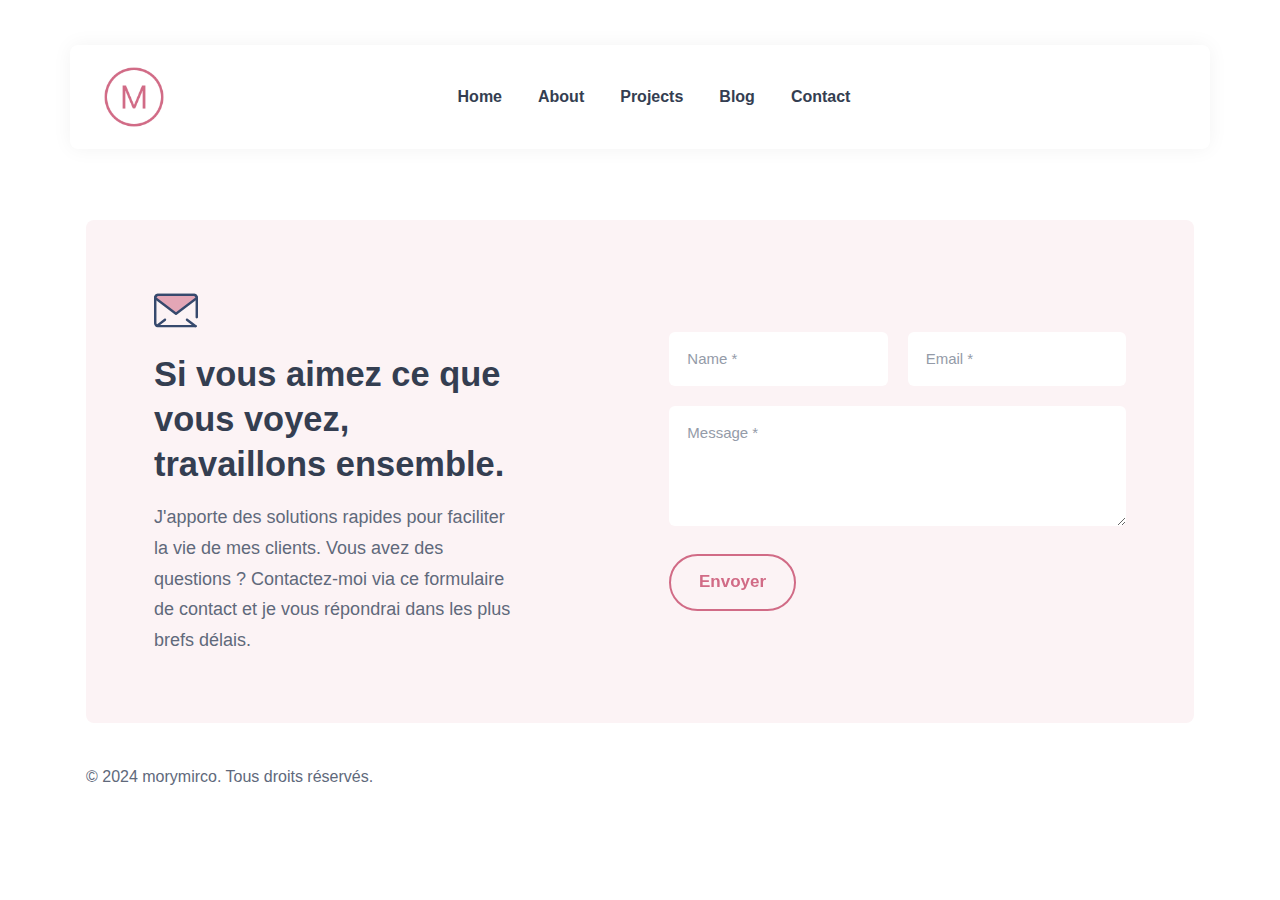
==== contact.html @ d6adb814 "ajout des pages" ====
<!DOCTYPE html>
<html lang="en">
  <head>
    <meta charset="UTF-8" />
    <meta name="viewport" content="width=device-width, initial-scale=1.0" />
    <title>Document</title>
    <link rel="stylesheet" href="assets/css/style.css" />
  </head>
  <body>
    <header class="header" data-header>
      <div class="container">
        <a href="#" class="logo">
          <img
            src="./assets/images/logo.png"
            width="64"
            height="24"
            alt="le logo M"
          />
        </a>

        <nav class="navbar" data-navbar>
          <ul class="navbar-list">
            <li>
              <a href="#" class="navbar-link">Home</a>
            </li>

            <li>
              <a href="index.html" class="navbar-link">About</a>
            </li>

            <li>
              <a href="projects.html" class="navbar-link">Projects</a>
            </li>

            <li>
              <a href="#" class="navbar-link">Blog</a>
            </li>

            <li>
              <a href="contact.html" class="navbar-link">Contact</a>
            </li>
          </ul>

          <ul class="social-list">
            <li>
              <a href="#" class="social-link">
                <ion-icon name="logo-facebook"></ion-icon>
              </a>
            </li>

            <li>
              <a href="#" class="social-link">
                <ion-icon name="logo-github"></ion-icon>
              </a>
            </li>

            <li>
              <a href="#" class="social-link">
                <ion-icon name="logo-instagram"></ion-icon>
              </a>
            </li>

            <li>
              <a href="#" class="social-link">
                <ion-icon name="logo-youtube"></ion-icon>
              </a>
            </li>
          </ul>
        </nav>

        <div class="overlay" data-nav-toggler data-overlay></div>
      </div>
    </header>
    <div class="sizebox"></div>
    <main>
      <section class="section contact" aria-label="contact" id="contact">
        <div class="container">
          <div class="contact-card">
            <div class="contact-content" data-reveal="left">
              <div class="card-icon">
                <img
                  src="./assets/images/icon-5.svg"
                  width="44"
                  height="44"
                  loading="lazy"
                  alt="envelop icon"
                />
              </div>

              <h2 class="h2 section-title">
                Si vous aimez ce que vous voyez, travaillons ensemble.
              </h2>

              <p class="section-text">
                J'apporte des solutions rapides pour faciliter la vie de mes
                clients. Vous avez des questions ? Contactez-moi via ce
                formulaire de contact et je vous répondrai dans les plus brefs
                délais.
              </p>
            </div>

            <form action="" class="contact-form" data-reveal="right">
              <div class="input-wrapper">
                <input
                  type="text"
                  name="name"
                  placeholder="Name *"
                  required
                  class="input-field"
                />

                <input
                  type="email"
                  name="email_address"
                  placeholder="Email *"
                  required
                  class="input-field"
                />
              </div>

              <textarea
                name="message"
                placeholder="Message *"
                required
                class="input-field"
              ></textarea>

              <button type="submit" class="btn btn-secondary">Envoyer</button>
            </form>
          </div>
        </div>
      </section>
    </main>

    <footer class="footer">
      <div class="container">
        <p class="copyright">© 2024 morymirco. Tous droits réservés.</p>

        <ul class="social-list">
          <li>
            <a href="#" class="social-link">
              <ion-icon name="logo-twitter"></ion-icon>
            </a>
          </li>

          <li>
            <a href="#" class="social-link">
              <ion-icon name="logo-facebook"></ion-icon>
            </a>
          </li>

          <li>
            <a href="#" class="social-link">
              <ion-icon name="logo-dribbble"></ion-icon>
            </a>
          </li>

          <li>
            <a href="#" class="social-link">
              <ion-icon name="logo-instagram"></ion-icon>
            </a>
          </li>

          <li>
            <a href="#" class="social-link">
              <ion-icon name="logo-youtube"></ion-icon>
            </a>
          </li>
        </ul>
      </div>
    </footer>
  </body>
</html>
---- assets/css/style.css ----
:root {
  /**
   * colors
   */

  --white: hsla(0, 0%, 100%, 1);
  --white_a8: hsla(0, 0%, 100%, 0.08);
  --white_a12: hsla(0, 0%, 100%, 0.12);
  --cultured: hsla(220, 20%, 97%, 1);
  --snow: hsla(345, 57%, 97%, 1);
  --manatee: hsla(219, 10%, 62%, 1);
  --black-coral: hsla(220, 12%, 43%, 1);
  --cadet-blue-crayola_a20: hsla(222, 23%, 71%, 0.2);
  --cinnamon-satin: hsla(344, 53%, 62%, 1);
  --raisin-black: hsla(216, 14%, 14%, 1);
  --raisin-black_a6: hsla(216, 14%, 14%, 0.06);
  --gunmetal: hsla(214, 15%, 21%, 1);
  --charcoal: hsla(219, 22%, 26%, 1);

  /**
   * typography
   */

  --ff-manrope: "Manrope", sans-serif;

  --fs-1: calc(2.7rem + 1.38vw);
  --fs-2: calc(2.6rem + 0.66vw);
  --fs-3: calc(2.6rem + 0.24vw);
  --fs-4: 1.9rem;
  --fs-5: 1.8rem;
  --fs-6: 1.7rem;
  --fs-7: 1.5rem;
  --fs-8: 1.4rem;

  --fw-700: 700;

  /**
   * spacing
   */

  --section-padding: 90px;

  /**
   * box shadow
   */

  --shadow-1: 0 0 20px hsla(216, 14%, 14%, 0.05);
  --shadow-2: 0 4px 28px hsla(216, 14%, 14%, 0.07);

  /**
   * border radius
   */

  --radius-circle: 50%;
  --radius-pill: 100px;
  --radius-8: 8px;
  --radius-6: 6px;

  /**
   * transition
   */

  --transition-1: 0.25s ease;
  --transition-2: 0.5s ease;
  --transition-3: 0.3s ease-in-out;
}

/*-----------------------------------*\
  #RESET
\*-----------------------------------*/

*,
*::before,
*::after {
  margin: 0;
  padding: 0;
  box-sizing: border-box;
}

li {
  list-style: none;
}

a,
img,
span,
button,
ion-icon {
  display: block;
}

a {
  color: inherit;
  text-decoration: none;
}

img {
  height: auto;
}

input,
button,
textarea {
  background: none;
  border: none;
  font: inherit;
}

input,
textarea {
  width: 100%;
}

button {
  cursor: pointer;
}

ion-icon {
  pointer-events: none;
}

html {
  font-family: var(--ff-manrope);
  font-size: 10px;
  scroll-behavior: smooth;
}

body {
  background-color: var(--white);
  color: var(--black-coral);
  font-size: 1.6rem;
  line-height: 1.7;
}

body.nav-active {
  overflow: hidden;
}

::-webkit-scrollbar {
  width: 10px;
}

::-webkit-scrollbar-track {
  background-color: hsl(0, 0%, 98%);
}

::-webkit-scrollbar-thumb {
  background-color: hsl(0, 0%, 80%);
}

::-webkit-scrollbar-thumb:hover {
  background-color: hsl(0, 0%, 70%);
}

/*-----------------------------------*\
  #REUSED STYLE
\*-----------------------------------*/

.container {
  padding-inline: 16px;
}

.social-list {
  display: flex;
  align-items: center;
  gap: 12px;
}

.social-link {
  font-size: 2rem;
  transition: var(--transition-1);
}

.social-link:is(:hover, :focus-visible) {
  transform: translateY(-3px);
}

.section {
  padding-block: var(--section-padding);
}

.w-100 {
  width: 100%;
  /* background-size: cover; */
  object-fit: contain;
}

.h1,
.h2,
.h3,
.h4 {
  color: var(--charcoal);
  line-height: 1.3;
}

.h1 {
  font-size: var(--fs-1);
}

.h2 {
  font-size: var(--fs-2);
}

.h3 {
  font-size: var(--fs-3);
}

.h4 {
  font-size: var(--fs-4);
}

.btn {
  color: var(--cinnamon-satin);
  font-size: var(--fs-6);
  font-weight: var(--fw-700);
  border: 2px solid var(--cinnamon-satin);
  max-width: max-content;
  padding: 12px 28px;
  border-radius: var(--radius-pill);
  transition: var(--transition-1);
  will-change: transform;
}

.btn:is(:hover, :focus-visible) {
  transform: translateY(-4px);
}

.btn-primary,
.btn-secondary:is(:hover, :focus-visible) {
  background-color: var(--cinnamon-satin);
  color: var(--white);
}

.section-text {
  font-size: var(--fs-5);
}

.section-title {
  margin-block-end: 16px;
}

.grid-list {
  display: grid;
  gap: 30px;
}

/*-----------------------------------*\
  #HEADER
\*-----------------------------------*/

.header {
  position: absolute;
  top: 0;
  left: 0;
  background-color: var(--white);
  width: 100%;
  padding-block: 20px;
  box-shadow: var(--shadow-1);
  z-index: 4;
}

.header.active {
  position: fixed;
  animation: slideIn 0.5s ease forwards;
}

.header .container {
  display: flex;
  justify-content: space-between;
  align-items: center;
}

.nav-open-btn {
  font-size: 3.5rem;
  color: var(--gunmetal);
}

.navbar {
  position: fixed;
  top: 0;
  left: -300px;
  background-color: var(--raisin-black);
  color: var(--white);
  max-width: 300px;
  width: 100%;
  height: 100vh;
  padding: 30px;
  padding-block-end: 40px;
  display: flex;
  flex-direction: column;
  gap: 30px;
  z-index: 2;
  visibility: hidden;
  transition: var(--transition-3);
}

.navbar.active {
  visibility: visible;
  transform: translateX(300px);
}

.navbar-top {
  display: flex;
  justify-content: space-between;
  align-items: center;
}

.nav-close-btn {
  background-color: var(--white_a8);
  color: var(--white);
  font-size: 2rem;
  padding: 6px;
  border-radius: var(--radius-circle);
  transition: var(--transition-1);
}

.nav-close-btn ion-icon {
  --ionicon-stroke-width: 50px;
}

.nav-close-btn:is(:hover, :focus-visible) {
  background-color: var(--white_a12);
}

.navbar-list {
  margin-block-end: auto;
}

.navbar-link {
  font-weight: var(--fw-700);
  padding-block: 6px;
}

.contact-link {
  transition: var(--transition-1);
}

.contact-link:is(:hover, :focus-visible) {
  color: var(--cinnamon-satin);
}

.overlay {
  position: fixed;
  top: 0;
  left: 0;
  width: 100%;
  height: 100vh;
  background-color: var(--raisin-black);
  pointer-events: none;
  opacity: 0;
  transition: var(--transition-1);
}

.overlay.active {
  pointer-events: all;
  opacity: 0.8;
}

/*-----------------------------------*\
  #HERO
\*-----------------------------------*/

.hero {
  padding-block-start: calc(var(--section-padding) + 50px);
  background-color: var(--cultured);
}

.hero .container {
  display: grid;
  gap: 50px;
}

.hero-banner {
  position: relative;
  max-width: max-content;
  margin-inline: auto;
}

.hero-banner .w-100 {
  mask-image: url("../images/Blob.svg");
  -webkit-mask-image: url("../images/Blog.svg");
  mask-repeat: no-repeat;
  -webkit-mask-repeat: no-repeat;
  mask-position: center;
  -webkit-mask-position: center;
  mask-size: auto;
  -webkit-mask-size: auto;
}

.hero .shape {
  position: absolute;
  bottom: 10%;
  right: 2%;
  filter: drop-shadow(var(--shadow-2));
}

.hero-content {
  text-align: center;
}

.hero .section-text {
  margin-block: 24px 36px;
}

.btn-wrapper {
  display: flex;
  flex-wrap: wrap;
  justify-content: center;
  align-items: center;
  gap: 12px;
}

/*-----------------------------------*\
  #ABOUT
\*-----------------------------------*/

.about .wrapper {
  display: grid;
  gap: 50px;
  margin-block-end: 70px;
}

.progress-list .label-wrapper {
  display: flex;
  justify-content: space-between;
  align-items: center;
  margin-block-end: 4px;
}

.progress-item:not(:last-child) {
  margin-block-end: 16px;
}

.progress {
  background-color: var(--raisin-black_a6);
  height: 6px;
  width: 100%;
  border-radius: var(--radius-pill);
  overflow: hidden;
}

.progress-fill {
  height: inherit;
}

.about-card {
  text-align: center;
}

.about-card .card-icon {
  max-width: max-content;
  margin-inline: auto;
}

.about-card .card-title {
  margin-block: 16px 10px;
}

/*-----------------------------------*\
  #PROJECTS
\*-----------------------------------*/

.project {
  border-block: 1px solid var(--cadet-blue-crayola_a20);
}

.project .title-wrapper {
  margin-block-end: 40px;
}

.project .btn {
  margin-block-start: 24px;
}

.project .grid-list {
  gap: 40px;
}

.project-card {
  --padding: 24px;

  display: flex;
  flex-direction: column;
  gap: var(--padding);
  border-radius: var(--radius-8);
  overflow: hidden;
}

.project-card-1,
.project-card-2,
:is(.project-card-3, .project-card-4) .card-content {
  padding: var(--padding);
}

.project-card-1 {
  padding-block-end: 0;
}

.project :is(.project-card-3, .project-card-4) {
  gap: 0;
}

.project-card .card-tag {
  font-size: var(--fs-8);
  font-weight: var(--fw-700);
  text-transform: uppercase;
}

.project-card .card-title {
  margin-block: 16px;
}

.project-card .card-text {
  margin-block-end: 20px;
}

.project-card .btn-text {
  display: flex;
  align-items: center;
  gap: 5px;
  font-weight: var(--fw-700);
  transition: var(--transition-1);
}

.project-card .btn-text:is(:hover, :focus-visible) {
  gap: 10px;
}

/*-----------------------------------*\
  #CONTACT
\*-----------------------------------*/

.contact {
  padding-block-end: 0;
}

.contact-card {
  background-color: var(--snow);
  padding: 32px;
  border-radius: var(--radius-8);
  display: grid;
  gap: 40px;
}

.contact .section-title {
  margin-block-start: 20px;
}

.input-field {
  background-color: var(--white);
  color: var(--black-coral);
  font-size: var(--fs-7);
  padding: 14px 18px;
  border-radius: var(--radius-6);
  outline: none;
  margin-block-end: 20px;
}

.input-field::placeholder {
  color: var(--manatee);
}

textarea.input-field {
  min-height: 120px;
  height: 120px;
  max-height: 240px;
  resize: vertical;
}

/*-----------------------------------*\
  #FOOTER
\*-----------------------------------*/

.footer {
  padding-block: 40px;
}

.copyright {
  margin-block-end: 12px;
}

.footer .social-link {
  color: var(--charcoal);
}

/*-----------------------------------*\
  #MEDIA QUERIES
\*-----------------------------------*/

/**
 * responsive for large than 575px screen
 */

@media (min-width: 575px) {
  /**
   * REUSED STYLE
   */

  .container {
    max-width: 540px;
    width: 100%;
    margin-inline: auto;
  }

  /**
   * PROJECT
   */

  .project-card {
    --padding: 68px;
  }

  /**
   * CONTACT
   */

  .contact-card {
    padding: 68px;
  }
}

/**
 * responsive for large than 768px screen
 */

@media (min-width: 768px) {
  /**
   * REUSED STYLE
   */

  .container {
    max-width: 720px;
  }

  .section-text {
    --fs-5: 2rem;
  }

  /**
   * ABOUT
   */

  .about .grid-list {
    grid-template-columns: 1fr 1fr;
  }

  /**
   * PROJECT
   */

  .project .title-wrapper {
    display: flex;
    justify-content: space-between;
    align-items: center;
    gap: 30px;
  }

  .project .btn {
    min-width: max-content;
  }

  /**
   * CONTACT
   */

  .contact .section-text {
    --fs-5: 1.8rem;
  }

  .input-wrapper {
    display: flex;
    align-items: center;
    gap: 20px;
  }

  /**
   * FOOTER
   */

  .footer .container {
    display: flex;
    justify-content: space-between;
    align-items: center;
  }

  .copyright {
    margin-block-end: 0;
  }
}

/**
 * responsive for large than 992px screen
 */

@media (min-width: 992px) {
  /**
   * CUSTOM PROPERTY
   */

  :root {
    /**
     * spacing
     */

    --section-padding: 120px;
  }

  /**
   * REUSED STYLE
   */

  .container {
    max-width: 960px;
  }

  /**
   * HEADER
   */

  .nav-open-btn,
  .navbar-top,
  .navbar .wrapper,
  .overlay {
    display: none;
  }

  .navbar,
  .navbar.active {
    all: unset;
    display: flex;
    flex-grow: 1;
  }

  .navbar-list {
    display: flex;
    gap: 36px;
    margin-inline: auto;
  }

  .navbar-link {
    color: var(--charcoal);
    transition: var(--transition-1);
  }

  .navbar-link:is(:hover, :focus-visible) {
    color: var(--cinnamon-satin);
  }

  .navbar .social-link {
    color: var(--charcoal);
    font-size: 1.8rem;
  }

  .header {
    top: 45px;
    max-width: 960px;
    left: 50%;
    transform: translateX(-50%);
    padding-inline: 16px;
    border-radius: var(--radius-8);
  }

  .header.active {
    top: 0;
    left: 0;
    max-width: unset;
    border-radius: 0;
  }

  /**
   * HERO
   */

  .hero {
    padding-block-start: calc(var(--section-padding) + 80px);
  }

  .hero .container {
    grid-template-columns: 0.8fr 1fr;
    align-items: center;
    gap: 100px;
  }

  .hero-content {
    text-align: left;
  }

  .hero .btn-wrapper {
    justify-content: flex-start;
  }

  /**
   * ABOUT
   */

  .about .wrapper {
    grid-template-columns: 1fr 1fr;
    align-items: center;
  }

  .about .grid-list {
    grid-template-columns: repeat(4, 1fr);
  }

  /**
   * PROJECT
   */

  .project .grid-list {
    grid-template-columns: 1fr 1fr;
    row-gap: 50px;
  }

  .project .grid-list > li:nth-child(-n + 2) {
    grid-column: 1 / 3;
  }

  .project-card-1,
  .project-card-2 {
    flex-direction: row;
    align-items: flex-end;
  }

  :is(.project-card-1, .project-card-2) .card-content {
    width: 33.33%;
  }

  :is(.project-card-1, .project-card-2) .card-banner {
    width: 66.66%;
  }

  .project-card-1 .card-content {
    padding-block-end: var(--padding);
  }

  .project-card-2 .card-content {
    order: 1;
  }

  /**
   * CONTACT
   */

  .contact-card {
    grid-template-columns: 0.8fr 1fr;
    align-items: center;
    gap: 90px;
  }
}

/**
 * responsive for large than 1200px screen
 */

@media (min-width: 1200px) {
  /**
   * REUSED STYLE
   */

  .container,
  .header {
    max-width: 1140px;
  }

  /**
   * ABOUT
   */

  .about .grid-list {
    gap: 50px;
  }

  /**
   * CONTACT
   */

  .contact-card {
    gap: 150px;
  }
}

/**
 * responsive for large than 1400px screen
 */

@media (min-width: 1400px) {
  /**
   * REUSED STYLE
   */

  .container,
  .header {
    max-width: 1320px;
  }

  /**
   * HERO
   */

  .hero .container {
    grid-template-columns: 1fr 0.8fr;
  }

  .hero .section-text {
    --fs-5: 2.4rem;
  }

  /**
   * ABOUT
   */

  .about .wrapper {
    gap: 100px;
  }

  .about .grid-list {
    gap: 60px;
  }
}
.sizebox {
  height: 100px;
  /* margin-top: 100px; */
}
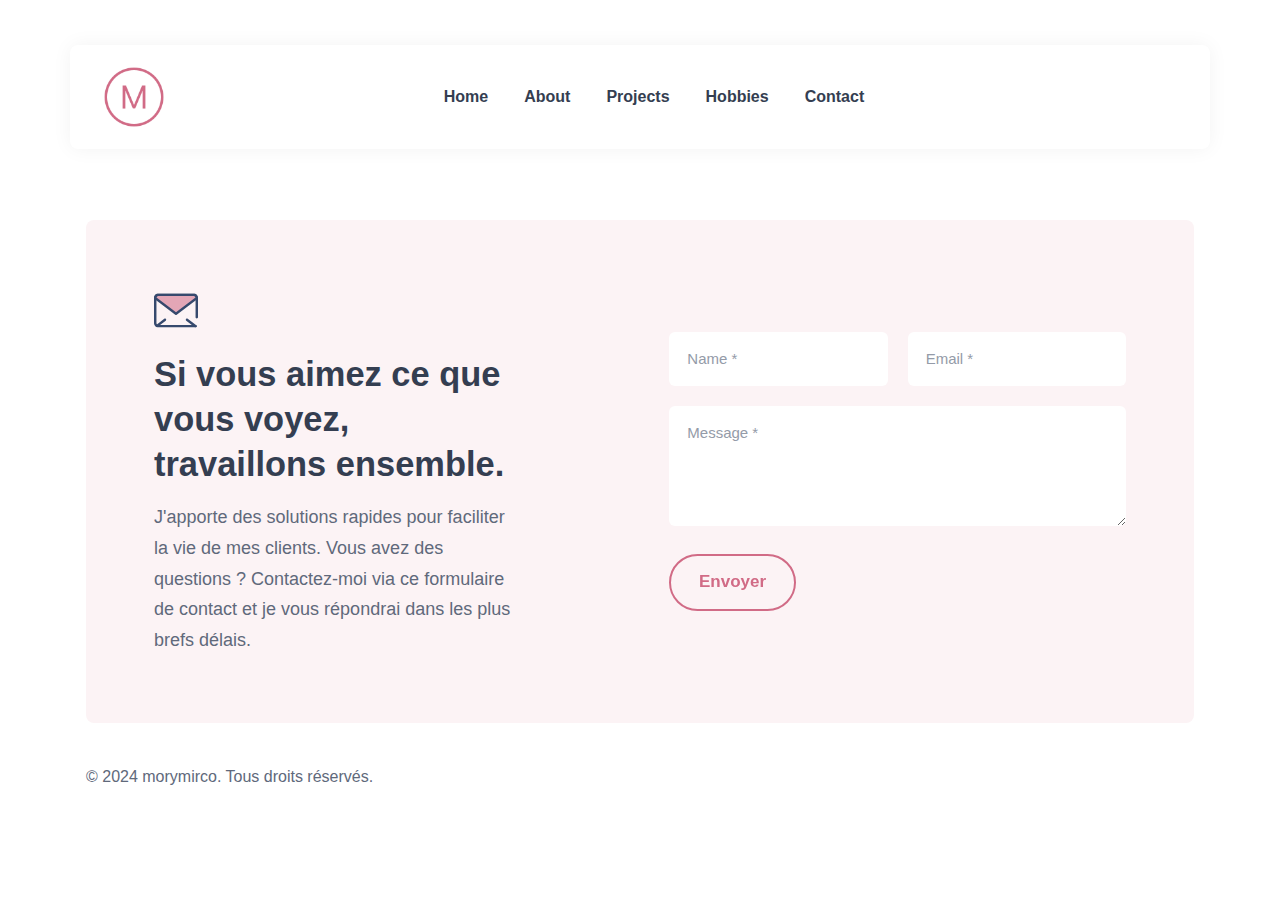
==== commit 8debb27f: "ajout du contenu dans la page hobbies" ====
--- a/contact.html
+++ b/contact.html
@@ -3,7 +3,7 @@
   <head>
     <meta charset="UTF-8" />
     <meta name="viewport" content="width=device-width, initial-scale=1.0" />
-    <title>Document</title>
+    <title>Contact</title>
     <link rel="stylesheet" href="assets/css/style.css" />
   </head>
   <body>
@@ -21,11 +21,11 @@
         <nav class="navbar" data-navbar>
           <ul class="navbar-list">
             <li>
-              <a href="#" class="navbar-link">Home</a>
+              <a href="index.html" class="navbar-link">Home</a>
             </li>
 
             <li>
-              <a href="index.html" class="navbar-link">About</a>
+              <a href="index.html#about" class="navbar-link">About</a>
             </li>
 
             <li>
@@ -33,7 +33,7 @@
             </li>
 
             <li>
-              <a href="#" class="navbar-link">Blog</a>
+              <a href="Hobbies.html" class="navbar-link">Hobbies</a>
             </li>
 
             <li>
